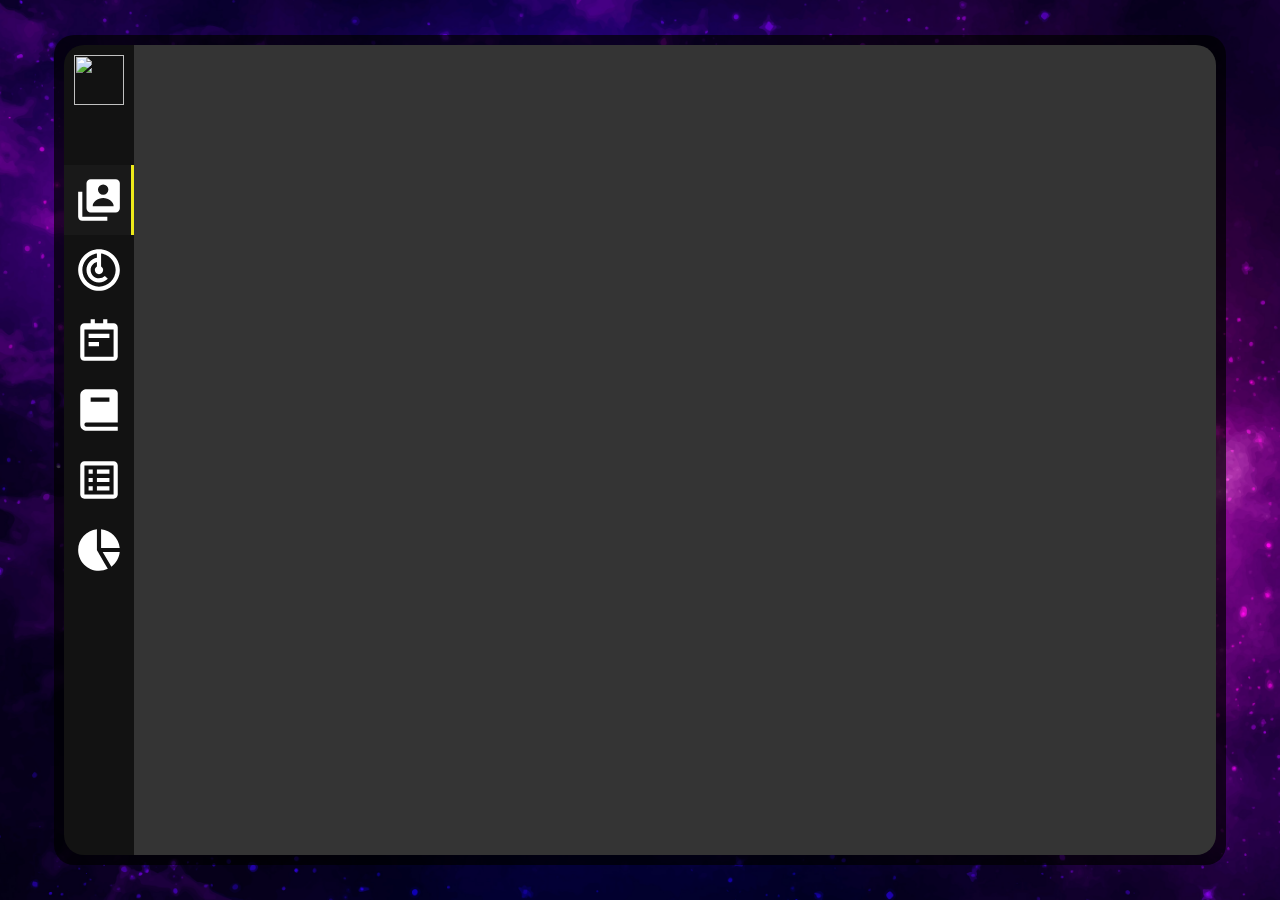
==== clientes.html @ 91b5b9f1 "concertado menus, tamanho e backgroun" ====
<!DOCTYPE html>
<html>
  <head>
    <meta charset="UTF-8">
    <!-- https://developer.mozilla.org/en-US/docs/Web/HTTP/CSP -->
    <link rel="preconnect" href="https://fonts.googleapis.com">
    <link rel="preconnect" href="https://fonts.gstatic.com" crossorigin>
    <link href="https://fonts.googleapis.com/css2?family=Inter:wght@400;900&display=swap" rel="stylesheet">
    <meta http-equiv="Content-Security-Policy" content="default-src 'self'; script-src 'self'; style-src 'self' 'unsafe-inline'">
    <link href="./assets/css/style.css" rel="stylesheet">
    <title>Gerenciador de Clientes</title>
    <script src="../renderer.js"></script>
  </head>
  <body>
    <main>
      
      <aside>
        <div id="logo"><a href="index.html"><img src="./assets/img/logo.jpg" /></a></div>
        <nav>
          <ul>
            <li class="active">
              <a href="clientes.html" title="Clientes" >
                <svg xmlns="http://www.w3.org/2000/svg"  viewBox="0 0 24 24" style="fill: rgba(255, 255, 255, 1);transform: ;msFilter:;"><path d="M20 2H8a2 2 0 0 0-2 2v12a2 2 0 0 0 2 2h12a2 2 0 0 0 2-2V4a2 2 0 0 0-2-2zm-6 2.5a2.5 2.5 0 1 1 0 5 2.5 2.5 0 0 1 0-5zM19 15H9v-.25C9 12.901 11.254 11 14 11s5 1.901 5 3.75V15z"></path><path d="M4 8H2v12c0 1.103.897 2 2 2h12v-2H4V8z"></path></svg>
              </a>
            </li>
            <li>
              <a href="atendimentos.html" title="Atendimentos">
                <svg xmlns="http://www.w3.org/2000/svg" width="80%" height="80%" viewBox="0 0 24 24" style="fill: rgba(255, 255, 255, 1);transform: ;msFilter:;"><path d="M12 2C6.579 2 2 6.58 2 12s4.579 10 10 10 10-4.58 10-10S17.421 2 12 2zm0 18c-4.337 0-8-3.664-8-8 0-3.998 3.115-7.417 7-7.927V6.09C8.167 6.569 6 9.033 6 12c0 3.309 2.691 6 6 6 1.595 0 3.1-.626 4.237-1.763l-1.414-1.415A3.97 3.97 0 0 1 12 16c-2.206 0-4-1.794-4-4 0-1.858 1.279-3.411 3-3.858v2.146c-.59.353-1 .993-1 1.712 0 1.081.919 2 2 2s2-.919 2-2c0-.719-.41-1.359-1-1.712V4.073c3.885.51 7 3.929 7 7.927 0 4.336-3.663 8-8 8z"></path></svg>
              </a>
            </li>
            <li>
              <a href="relatorios.html" title="Relatórios">
                <svg xmlns="http://www.w3.org/2000/svg" width="80%" height="80%" viewBox="0 0 24 24" style="fill: rgba(255, 255, 255, 1);transform: ;msFilter:;"><path d="M19 4h-3V2h-2v2h-4V2H8v2H5c-1.103 0-2 .897-2 2v14c0 1.103.897 2 2 2h14c1.103 0 2-.897 2-2V6c0-1.103-.897-2-2-2zM5 20V7h14V6l.002 14H5z"></path><path d="M7 9h10v2H7zm0 4h5v2H7z"></path></svg>
              </a>
            </li>
            <li>
              <a href="contas.html" title="Contas">
                <svg xmlns="http://www.w3.org/2000/svg" width="80%" height="80%" viewBox="0 0 24 24" style="fill: rgba(255, 255, 255, 1);transform: ;msFilter:;"><path d="M6.012 18H21V4a2 2 0 0 0-2-2H6c-1.206 0-3 .799-3 3v14c0 2.201 1.794 3 3 3h15v-2H6.012C5.55 19.988 5 19.805 5 19s.55-.988 1.012-1zM8 6h9v2H8V6z"></path></svg>
              </a>
            </li>
            <li>
              <a href="pedidos.html" title="Pedidos">
                <svg xmlns="http://www.w3.org/2000/svg" width="80%" height="80%" viewBox="0 0 24 24" style="fill: rgba(255, 255, 255, 1);transform: ;msFilter:;"><path d="M21 5c0-1.103-.897-2-2-2H5c-1.103 0-2 .897-2 2v14c0 1.103.897 2 2 2h14c1.103 0 2-.897 2-2V5zM5 19V5h14l.002 14H5z"></path><path d="M7 7h1.998v2H7zm4 0h6v2h-6zm-4 4h1.998v2H7zm4 0h6v2h-6zm-4 4h1.998v2H7zm4 0h6v2h-6z"></path></svg>
              </a>
            </li>
            <li>
              <a href="sistema.html" title="Sistema">
                <svg xmlns="http://www.w3.org/2000/svg" width="80%" height="80%" viewBox="0 0 24 24" style="fill: rgba(255, 255, 255, 1);transform: ;msFilter:;"><path d="M13 2.051V11h8.949c-.47-4.717-4.232-8.479-8.949-8.949zm4.969 17.953c2.189-1.637 3.694-4.14 3.98-7.004h-8.183l4.203 7.004z"></path><path d="M11 12V2.051C5.954 2.555 2 6.824 2 12c0 5.514 4.486 10 10 10a9.93 9.93 0 0 0 4.255-.964s-5.253-8.915-5.254-9.031A.02.02 0 0 0 11 12z"></path></svg>
              </a>
            </li>
          </ul>
        </nav>
      </aside>
      
      <div id="content">


        </div>
    </main>
  </body>
</html>
---- assets/css/style.css ----
*{
    margin: 0;
    padding: 0;
    font-family:'Inter', sans-serif;
    text-decoration: none;
}
ul{
    list-style: none;
}

body{
    width: 100vw;
    height: 100vh;
    background: url('../img/background.jpg');
    background-position: center center;
    background-repeat: no-repeat;
    background-attachment: fixed;
    background-size: cover;

    display: flex;
    flex-direction: row;
    justify-content: center;
    align-items: center;
    max-width: 100%;
    max-height: 100%;
}

main{
    width: 90%;
    height: 90%;
    background-color: rgba(0, 0, 0, 0.692);
    border-radius: 20px;
    padding: 10px
}

aside{
    width: 70px;
    height: 100%;
    background-color: #121212;
    border-radius: 20px 0 0 20px;
    float: left;
    position: relative;
}

aside #logo img{
    width: 50px;
    height: 50px;
    margin: 10px;
}

aside nav{
    width: 70px;
    height: 600px;
    margin-top: 50px;
}

aside nav ul li{
    width: 70px;
    height: 70px;
    background: #121212;  
}


aside nav ul li:hover , .active{
    width: 67px;
    background: #191919;
    border-right: solid 3px #edea1a;
}


aside nav ul li svg{
    width: 50px;
    height: 50px;
    margin-left: 10px;
    margin-top: 10px;
}
#content{
    width: calc(100% - 70px);
    background: #343434;
    height: 100%;
    float: left;
    position: relative;
    border-radius: 0 20px 20px 0;
}

.clientes{
    background-image: ;
}
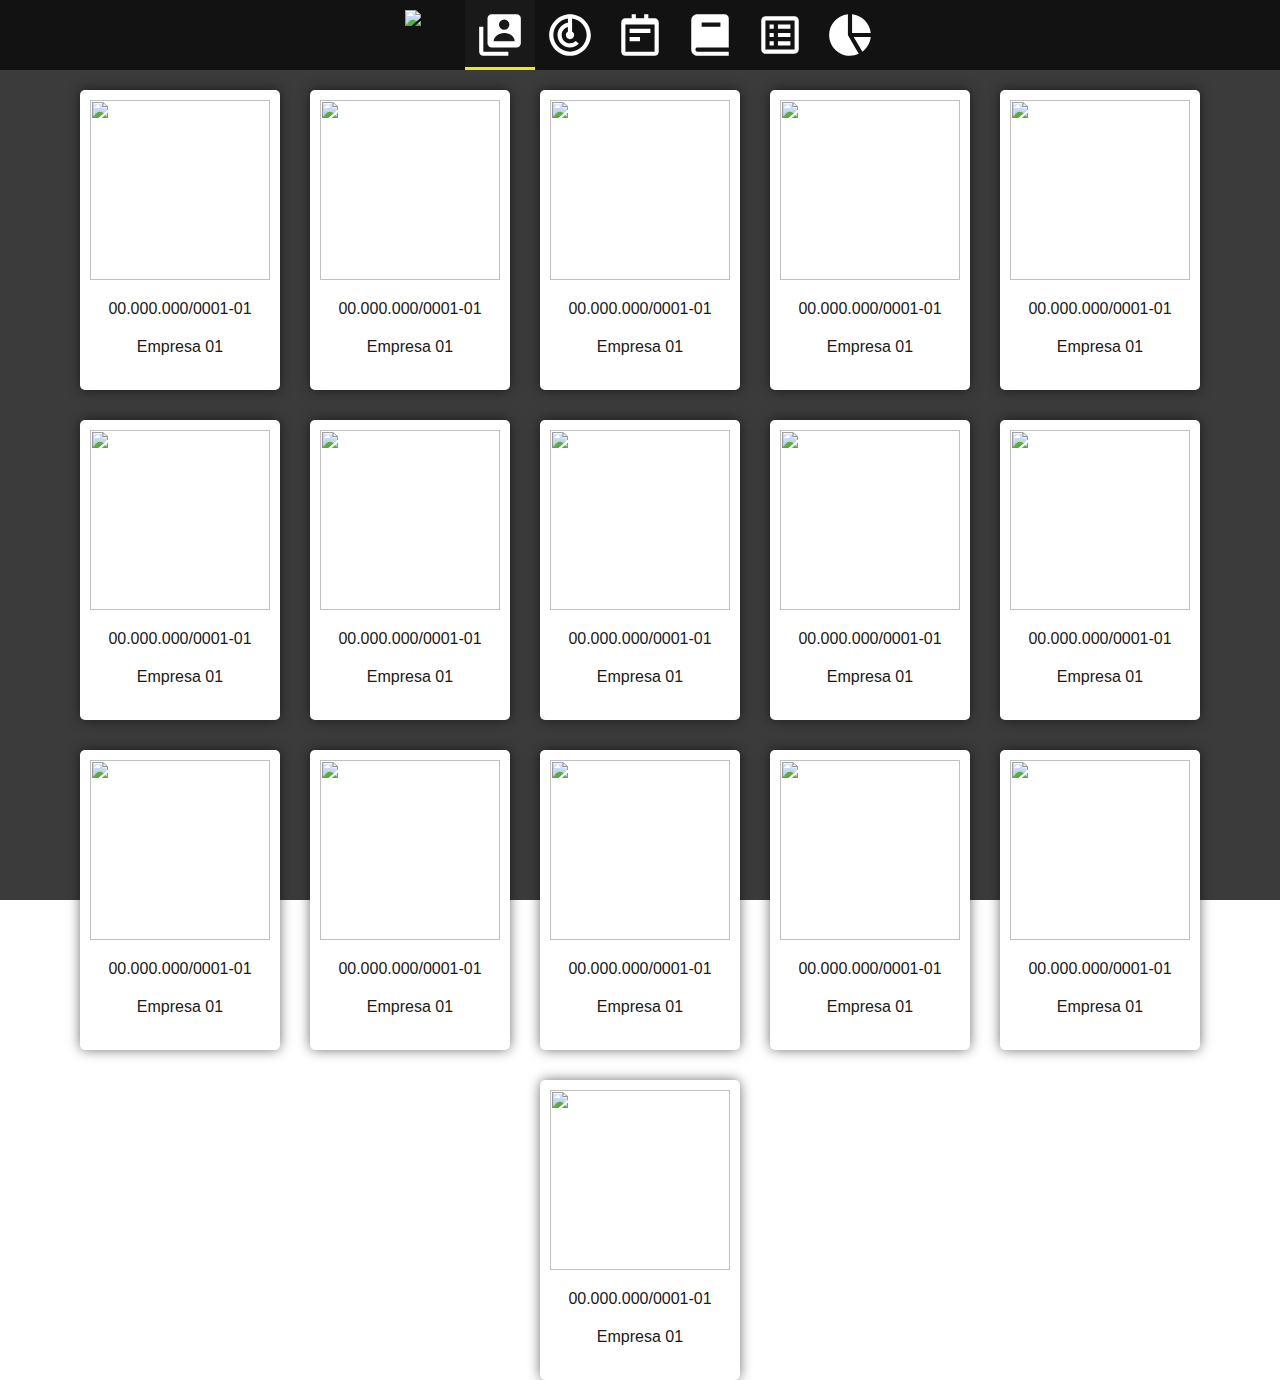
==== commit 2985c540: "ajaustado lista de clientes e alterada a cor de fundo padrão" ====
--- a/clientes.html
+++ b/clientes.html
@@ -10,52 +10,196 @@
     <link href="./assets/css/style.css" rel="stylesheet">
     <title>Gerenciador de Clientes</title>
     <script src="../renderer.js"></script>
+   
   </head>
   <body>
+    <aside>
+      
+      <nav>
+        <ul>
+          <li><a href="index.html"><img src="./assets/img/logo.jpg" width="50px" style="margin-top: 10px; margin-left: 10px;" /></a></li>
+          <li  class="active">
+            <a href="clientes.html" title="Clientes" >
+              <svg xmlns="http://www.w3.org/2000/svg"  viewBox="0 0 24 24" style="fill: rgba(255, 255, 255, 1);transform: ;msFilter:;"><path d="M20 2H8a2 2 0 0 0-2 2v12a2 2 0 0 0 2 2h12a2 2 0 0 0 2-2V4a2 2 0 0 0-2-2zm-6 2.5a2.5 2.5 0 1 1 0 5 2.5 2.5 0 0 1 0-5zM19 15H9v-.25C9 12.901 11.254 11 14 11s5 1.901 5 3.75V15z"></path><path d="M4 8H2v12c0 1.103.897 2 2 2h12v-2H4V8z"></path></svg>
+            </a>
+          </li>
+          <li>
+            <a href="atendimentos.html" title="Atendimentos">
+              <svg xmlns="http://www.w3.org/2000/svg" width="80%" height="80%" viewBox="0 0 24 24" style="fill: rgba(255, 255, 255, 1);transform: ;msFilter:;"><path d="M12 2C6.579 2 2 6.58 2 12s4.579 10 10 10 10-4.58 10-10S17.421 2 12 2zm0 18c-4.337 0-8-3.664-8-8 0-3.998 3.115-7.417 7-7.927V6.09C8.167 6.569 6 9.033 6 12c0 3.309 2.691 6 6 6 1.595 0 3.1-.626 4.237-1.763l-1.414-1.415A3.97 3.97 0 0 1 12 16c-2.206 0-4-1.794-4-4 0-1.858 1.279-3.411 3-3.858v2.146c-.59.353-1 .993-1 1.712 0 1.081.919 2 2 2s2-.919 2-2c0-.719-.41-1.359-1-1.712V4.073c3.885.51 7 3.929 7 7.927 0 4.336-3.663 8-8 8z"></path></svg>
+            </a>
+          </li>
+          <li>
+            <a href="relatorios.html" title="Relatórios">
+              <svg xmlns="http://www.w3.org/2000/svg" width="80%" height="80%" viewBox="0 0 24 24" style="fill: rgba(255, 255, 255, 1);transform: ;msFilter:;"><path d="M19 4h-3V2h-2v2h-4V2H8v2H5c-1.103 0-2 .897-2 2v14c0 1.103.897 2 2 2h14c1.103 0 2-.897 2-2V6c0-1.103-.897-2-2-2zM5 20V7h14V6l.002 14H5z"></path><path d="M7 9h10v2H7zm0 4h5v2H7z"></path></svg>
+            </a>
+          </li>
+          <li>
+            <a href="contas.html" title="Contas">
+              <svg xmlns="http://www.w3.org/2000/svg" width="80%" height="80%" viewBox="0 0 24 24" style="fill: rgba(255, 255, 255, 1);transform: ;msFilter:;"><path d="M6.012 18H21V4a2 2 0 0 0-2-2H6c-1.206 0-3 .799-3 3v14c0 2.201 1.794 3 3 3h15v-2H6.012C5.55 19.988 5 19.805 5 19s.55-.988 1.012-1zM8 6h9v2H8V6z"></path></svg>
+            </a>
+          </li>
+          <li>
+            <a href="pedidos.html" title="Pedidos">
+              <svg xmlns="http://www.w3.org/2000/svg" width="80%" height="80%" viewBox="0 0 24 24" style="fill: rgba(255, 255, 255, 1);transform: ;msFilter:;"><path d="M21 5c0-1.103-.897-2-2-2H5c-1.103 0-2 .897-2 2v14c0 1.103.897 2 2 2h14c1.103 0 2-.897 2-2V5zM5 19V5h14l.002 14H5z"></path><path d="M7 7h1.998v2H7zm4 0h6v2h-6zm-4 4h1.998v2H7zm4 0h6v2h-6zm-4 4h1.998v2H7zm4 0h6v2h-6z"></path></svg>
+            </a>
+          </li>
+          <li>
+            <a href="sistema.html" title="Sistema">
+              <svg xmlns="http://www.w3.org/2000/svg" width="80%" height="80%" viewBox="0 0 24 24" style="fill: rgba(255, 255, 255, 1);transform: ;msFilter:;"><path d="M13 2.051V11h8.949c-.47-4.717-4.232-8.479-8.949-8.949zm4.969 17.953c2.189-1.637 3.694-4.14 3.98-7.004h-8.183l4.203 7.004z"></path><path d="M11 12V2.051C5.954 2.555 2 6.824 2 12c0 5.514 4.486 10 10 10a9.93 9.93 0 0 0 4.255-.964s-5.253-8.915-5.254-9.031A.02.02 0 0 0 11 12z"></path></svg>
+            </a>
+          </li>
+        </ul>
+      </nav>
+      <!--<div id="top-bar">
+        <button type="button" onclick="#" class="bnt-new-client">Cadastrar Cliente</button>
+      </div>-->
+    </aside>
     <main>
-      
-      <aside>
-        <div id="logo"><a href="index.html"><img src="./assets/img/logo.jpg" /></a></div>
-        <nav>
-          <ul>
-            <li class="active">
-              <a href="clientes.html" title="Clientes" >
-                <svg xmlns="http://www.w3.org/2000/svg"  viewBox="0 0 24 24" style="fill: rgba(255, 255, 255, 1);transform: ;msFilter:;"><path d="M20 2H8a2 2 0 0 0-2 2v12a2 2 0 0 0 2 2h12a2 2 0 0 0 2-2V4a2 2 0 0 0-2-2zm-6 2.5a2.5 2.5 0 1 1 0 5 2.5 2.5 0 0 1 0-5zM19 15H9v-.25C9 12.901 11.254 11 14 11s5 1.901 5 3.75V15z"></path><path d="M4 8H2v12c0 1.103.897 2 2 2h12v-2H4V8z"></path></svg>
-              </a>
-            </li>
-            <li>
-              <a href="atendimentos.html" title="Atendimentos">
-                <svg xmlns="http://www.w3.org/2000/svg" width="80%" height="80%" viewBox="0 0 24 24" style="fill: rgba(255, 255, 255, 1);transform: ;msFilter:;"><path d="M12 2C6.579 2 2 6.58 2 12s4.579 10 10 10 10-4.58 10-10S17.421 2 12 2zm0 18c-4.337 0-8-3.664-8-8 0-3.998 3.115-7.417 7-7.927V6.09C8.167 6.569 6 9.033 6 12c0 3.309 2.691 6 6 6 1.595 0 3.1-.626 4.237-1.763l-1.414-1.415A3.97 3.97 0 0 1 12 16c-2.206 0-4-1.794-4-4 0-1.858 1.279-3.411 3-3.858v2.146c-.59.353-1 .993-1 1.712 0 1.081.919 2 2 2s2-.919 2-2c0-.719-.41-1.359-1-1.712V4.073c3.885.51 7 3.929 7 7.927 0 4.336-3.663 8-8 8z"></path></svg>
-              </a>
-            </li>
-            <li>
-              <a href="relatorios.html" title="Relatórios">
-                <svg xmlns="http://www.w3.org/2000/svg" width="80%" height="80%" viewBox="0 0 24 24" style="fill: rgba(255, 255, 255, 1);transform: ;msFilter:;"><path d="M19 4h-3V2h-2v2h-4V2H8v2H5c-1.103 0-2 .897-2 2v14c0 1.103.897 2 2 2h14c1.103 0 2-.897 2-2V6c0-1.103-.897-2-2-2zM5 20V7h14V6l.002 14H5z"></path><path d="M7 9h10v2H7zm0 4h5v2H7z"></path></svg>
-              </a>
-            </li>
-            <li>
-              <a href="contas.html" title="Contas">
-                <svg xmlns="http://www.w3.org/2000/svg" width="80%" height="80%" viewBox="0 0 24 24" style="fill: rgba(255, 255, 255, 1);transform: ;msFilter:;"><path d="M6.012 18H21V4a2 2 0 0 0-2-2H6c-1.206 0-3 .799-3 3v14c0 2.201 1.794 3 3 3h15v-2H6.012C5.55 19.988 5 19.805 5 19s.55-.988 1.012-1zM8 6h9v2H8V6z"></path></svg>
-              </a>
-            </li>
-            <li>
-              <a href="pedidos.html" title="Pedidos">
-                <svg xmlns="http://www.w3.org/2000/svg" width="80%" height="80%" viewBox="0 0 24 24" style="fill: rgba(255, 255, 255, 1);transform: ;msFilter:;"><path d="M21 5c0-1.103-.897-2-2-2H5c-1.103 0-2 .897-2 2v14c0 1.103.897 2 2 2h14c1.103 0 2-.897 2-2V5zM5 19V5h14l.002 14H5z"></path><path d="M7 7h1.998v2H7zm4 0h6v2h-6zm-4 4h1.998v2H7zm4 0h6v2h-6zm-4 4h1.998v2H7zm4 0h6v2h-6z"></path></svg>
-              </a>
-            </li>
-            <li>
-              <a href="sistema.html" title="Sistema">
-                <svg xmlns="http://www.w3.org/2000/svg" width="80%" height="80%" viewBox="0 0 24 24" style="fill: rgba(255, 255, 255, 1);transform: ;msFilter:;"><path d="M13 2.051V11h8.949c-.47-4.717-4.232-8.479-8.949-8.949zm4.969 17.953c2.189-1.637 3.694-4.14 3.98-7.004h-8.183l4.203 7.004z"></path><path d="M11 12V2.051C5.954 2.555 2 6.824 2 12c0 5.514 4.486 10 10 10a9.93 9.93 0 0 0 4.255-.964s-5.253-8.915-5.254-9.031A.02.02 0 0 0 11 12z"></path></svg>
-              </a>
-            </li>
-          </ul>
-        </nav>
-      </aside>
-      
-      <div id="content">
-
-
-        </div>
+      <div id="client-list">
+        <a href="#">
+          <div id="cliente">
+            <img src="#"/>
+            <p>00.000.000/0001-01</p>
+            <p>Empresa 01</p>
+          </div>
+        </a>
+      </div>
+      <div id="client-list">
+        <a href="#">
+          <div id="cliente">
+            <img src="#"/>
+            <p>00.000.000/0001-01</p>
+            <p>Empresa 01</p>
+          </div>
+        </a>
+      </div>
+      <div id="client-list">
+        <a href="#">
+          <div id="cliente">
+            <img src="#"/>
+            <p>00.000.000/0001-01</p>
+            <p>Empresa 01</p>
+          </div>
+        </a>
+      </div>
+      <div id="client-list">
+        <a href="#">
+          <div id="cliente">
+            <img src="#"/>
+            <p>00.000.000/0001-01</p>
+            <p>Empresa 01</p>
+          </div>
+        </a>
+      </div>
+      <div id="client-list">
+        <a href="#">
+          <div id="cliente">
+            <img src="#"/>
+            <p>00.000.000/0001-01</p>
+            <p>Empresa 01</p>
+          </div>
+        </a>
+      </div>
+      <div id="client-list">
+        <a href="#">
+          <div id="cliente">
+            <img src="#"/>
+            <p>00.000.000/0001-01</p>
+            <p>Empresa 01</p>
+          </div>
+        </a>
+      </div>
+      <div id="client-list">
+        <a href="#">
+          <div id="cliente">
+            <img src="#"/>
+            <p>00.000.000/0001-01</p>
+            <p>Empresa 01</p>
+          </div>
+        </a>
+      </div>
+      <div id="client-list">
+        <a href="#">
+          <div id="cliente">
+            <img src="#"/>
+            <p>00.000.000/0001-01</p>
+            <p>Empresa 01</p>
+          </div>
+        </a>
+      </div>
+      <div id="client-list">
+        <a href="#">
+          <div id="cliente">
+            <img src="#"/>
+            <p>00.000.000/0001-01</p>
+            <p>Empresa 01</p>
+          </div>
+        </a>
+      </div>
+      <div id="client-list">
+        <a href="#">
+          <div id="cliente">
+            <img src="#"/>
+            <p>00.000.000/0001-01</p>
+            <p>Empresa 01</p>
+          </div>
+        </a>
+      </div>
+      <div id="client-list">
+        <a href="#">
+          <div id="cliente">
+            <img src="#"/>
+            <p>00.000.000/0001-01</p>
+            <p>Empresa 01</p>
+          </div>
+        </a>
+      </div>
+      <div id="client-list">
+        <a href="#">
+          <div id="cliente">
+            <img src="#"/>
+            <p>00.000.000/0001-01</p>
+            <p>Empresa 01</p>
+          </div>
+        </a>
+      </div>
+      <div id="client-list">
+        <a href="#">
+          <div id="cliente">
+            <img src="#"/>
+            <p>00.000.000/0001-01</p>
+            <p>Empresa 01</p>
+          </div>
+        </a>
+      </div>
+      <div id="client-list">
+        <a href="#">
+          <div id="cliente">
+            <img src="#"/>
+            <p>00.000.000/0001-01</p>
+            <p>Empresa 01</p>
+          </div>
+        </a>
+      </div>
+      <div id="client-list">
+        <a href="#">
+          <div id="cliente">
+            <img src="#"/>
+            <p>00.000.000/0001-01</p>
+            <p>Empresa 01</p>
+          </div>
+        </a>
+      </div>
+      <div id="client-list">
+        <a href="#">
+          <div id="cliente">
+            <img src="#"/>
+            <p>00.000.000/0001-01</p>
+            <p>Empresa 01</p>
+          </div>
+        </a>
+      </div>
+    
     </main>
   </body>
 </html>
--- a/assets/css/style.css
+++ b/assets/css/style.css
@@ -8,50 +8,35 @@
     list-style: none;
 }
 
-body{
+html, body{
     width: 100vw;
     height: 100vh;
-    background: url('../img/background.jpg');
-    background-position: center center;
-    background-repeat: no-repeat;
-    background-attachment: fixed;
-    background-size: cover;
-
+}
+
+aside{
+    width: 100%;
+    height: 70px;
+    background-color: #121212;
     display: flex;
     flex-direction: row;
-    justify-content: center;
-    align-items: center;
-    max-width: 100%;
-    max-height: 100%;
-}
-
-main{
-    width: 90%;
-    height: 90%;
-    background-color: rgba(0, 0, 0, 0.692);
-    border-radius: 20px;
-    padding: 10px
-}
-
-aside{
-    width: 70px;
-    height: 100%;
-    background-color: #121212;
-    border-radius: 20px 0 0 20px;
-    float: left;
-    position: relative;
+    gap: 10px;
+    flex-wrap: wrap;
+    justify-content: space-around;
+
 }
 
 aside #logo img{
     width: 50px;
     height: 50px;
-    margin: 10px;
-}
-
-aside nav{
-    width: 70px;
-    height: 600px;
-    margin-top: 50px;
+    margin:10px;
+}
+
+aside nav ul{
+    display: flex;
+    position: relative;
+    float: left;
+    width: auto;
+    height: 70px;
 }
 
 aside nav ul li{
@@ -62,9 +47,10 @@
 
 
 aside nav ul li:hover , .active{
-    width: 67px;
+    width: 70px;
+    height: 67px;
     background: #191919;
-    border-right: solid 3px #edea1a;
+    border-bottom: solid 3px #edea1a;
 }
 
 
@@ -74,15 +60,176 @@
     margin-left: 10px;
     margin-top: 10px;
 }
-#content{
-    width: calc(100% - 70px);
-    background: #343434;
+main{
+    width: calc(100% - 40px);
+    height: calc(100% - 110px);
+    background-color: rgb(59, 59, 59);
+    padding: 20px;
+    display: flex;
+    flex-direction: row;
+    gap: 30px;
+    flex-wrap: wrap;
+    justify-content: center;
+    align-items: center;
+
+}
+
+main .coluns{
+    width: 400px;
+    height: 400px;
+    background-color: #fff;
+    -webkit-box-shadow: 0px 0px 13px -1px rgba(0,0,0,0.65); 
+    box-shadow: 0px 0px 13px -1px rgba(0,0,0,0.65);
+    border-radius: 8px;
+}
+
+/*pagina clientes*/
+#top-bar{
+    width: calc(100% - 40px);
+    height: 30px;
+    position: relative;
+    margin-bottom: 30px;
+    margin-bottom: 30px;
+}
+
+#client-list{
+    display: flex;
+    flex-wrap: wrap;
+    flex-flow: row;
+    gap: 20px;
+}
+
+#client-list a{
+    color: #191919;
+}
+
+
+#client-list #cliente{
+    width: 200px;
+    height: 300px;
+    background-color: #fff;
+    border-radius: 5px;
+    -webkit-box-shadow: 0px 0px 13px -1px rgba(0,0,0,0.65); 
+    box-shadow: 0px 0px 13px -1px rgba(0,0,0,0.65);
+
+}
+
+#client-list #cliente p{
+    padding: 10px;
+    text-align: center;
+}
+
+
+
+#client-list #cliente img{
+    width: 180px;
+    height: 180px;
+    margin: 10px;
+
+}
+
+
+.bnt-new-client{
+    padding: 8px;
+    margin: 10px;
+    float: right;
+    position: relative;
+    color: #fff;
+    background-color: #06c951;
+    border: none;
+    border-radius: 5px;
+}
+.bnt-new-client:hover{
+    background-color: #049e3f;
+
+}
+
+/*pagina do cliente*/
+
+#client-view{
+    width: 80%;
+    height: 80%;
+    background-color: #fff;
+    -webkit-box-shadow: 0px 0px 13px -1px rgba(0,0,0,0.65); 
+    box-shadow: 0px 0px 13px -1px rgba(0,0,0,0.65);
+    border-radius: 8px;
+    padding: 30px;
+}
+
+#client-view form{
+    width: 800px;
+    margin: auto;
+    text-align: left;
+}
+
+#update-client table tr td{
+    padding:1px;
+    align-items: center;
+
+}
+
+
+#update-client input{
+    height: 20px;
+    border-radius: 5px;
+    border: solid 1px #ccc;
+    width: 90%;
+    text-align: left;
+    padding: 5px;
+}
+#update-client select{
+    height: 30px;
+    border-radius: 5px;
+    border: solid 1px #ccc;
+    width:90%;
+    text-align: left;
+    padding: 5px;
+}
+
+#update-client input[type="checkbox"]{
+    border-radius: 5px;
+    border: solid 1px #ccc;
+    margin-top: -20px;
+    float: right;
+}
+
+#update-client button[type='submit']{
+    width: 60px;
+    height: 40px;
+    padding: 5px;
+    text-align: center;
+    float: right;
+    margin-right: 6%;
+    background-color: #06c951;
+    border: none;
+    color: #fff;
+    border-radius: 5px;
+
+}
+
+#update-client button:hover[type='submit']{
+    background-color: #049e3f;
+
+
+
+
+
+
+
+
+
+/*pagina sistemas*/
+.backups-coluns a{
+    width: 100%;
     height: 100%;
-    float: left;
-    position: relative;
-    border-radius: 0 20px 20px 0;
-}
-
-.clientes{
-    background-image: ;
-}
+    display: flex;
+    flex-direction: column;
+    gap: 30px;
+    flex-wrap: wrap;
+    justify-content: center;
+    align-items: center;
+    color: #121212;
+    font-weight: bold;
+    font-size: 24px;
+}
+
